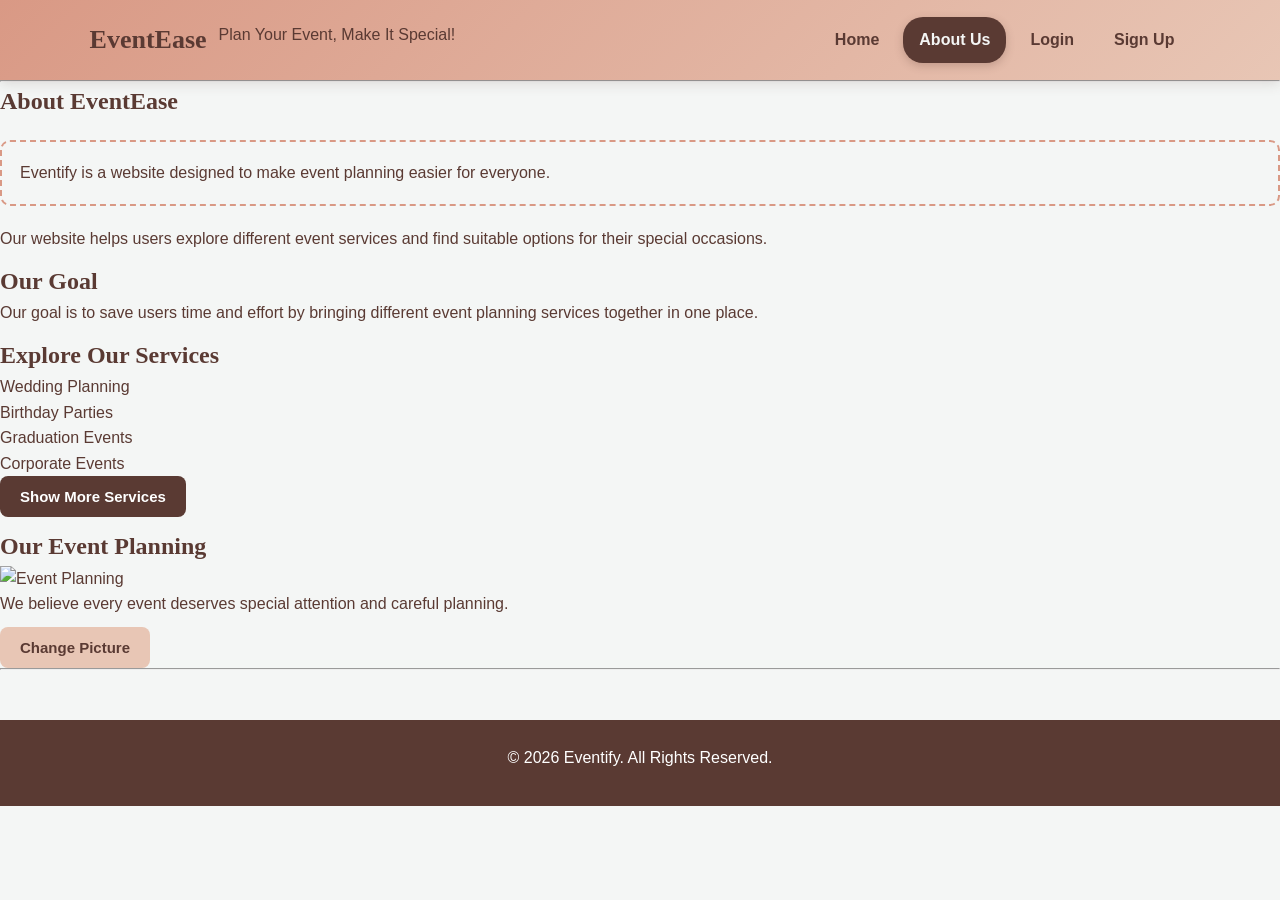
==== about.html @ 4040d326 "Add files via upload" ====
﻿
<!DOCTYPE html>
<html lang="en">
<head>
    <meta charset="UTF-8">
    <meta name="viewport" content="width=device-width, initial-scale=1.0">
    <title>About Us - EventEase</title>
    <link rel="stylesheet" href="style.css">
</head>

<body>

    <header class="main-header">
        <div class="logo-area">
            <h1>EventEase</h1>
            <p>Plan Your Event, Make It Special!</p>
        </div>

        <nav class="main-nav">
            <ul>
                <li><a href="index.html">Home</a></li>
                <li><a href="about.html" class="active">About Us</a></li>
                <li><a href="login.html">Login</a></li>
                <li><a href="signup.html">Sign Up</a></li>
            </ul>
        </nav>
    </header>

    <hr>

    <main>

        <section>
            <h2>About EventEase</h2>

            <p class="dynamic-box">
                Eventify is a website designed to make
                event planning easier for everyone.
            </p>

            <p>
                Our website helps users explore different
                event services and find suitable options
                for their special occasions.
            </p>
        </section>

        <section>
            <h2>Our Goal</h2>

            <p>
                Our goal is to save users time and effort
                by bringing different event planning
                services together in one place.
            </p>
        </section>

        <section>
            <h2>Explore Our Services</h2>

            <ul id="serviceList">
                <li>Wedding Planning</li>
                <li>Birthday Parties</li>
                <li>Graduation Events</li>
                <li>Corporate Events</li>
            </ul>

            <button class="btn primary-btn" onclick="showServices()">
                Show More Services
            </button>

            <p id="serviceMessage"></p>
        </section>

        <section>
            <h2>Our Event Planning</h2>

            <img id="aboutImage"
                 src="images/about.jpg"
                 alt="Event Planning"
                 width="500">

            <p id="dynamicText">
                We believe every event deserves
                special attention and careful planning.
            </p>

            <button class="btn secondary-btn" onclick="changePicture()">
                Change Picture
            </button>
        </section>

    </main>

    <hr>

    <footer class="main-footer">
        <p>© 2026 Eventify. All Rights Reserved.</p>
    </footer>

    <script src="script.js"></script>

</body>
</html>
---- style.css ----
/* =========================================================
   EVENTEASE STORE
   Main External CSS
   ========================================================= */


/* =========================================================
   1. GENERAL PAGE SETTINGS
   ========================================================= */

* {
    box-sizing: border-box;
    margin: 0;
    padding: 0;
}


html {
    scroll-behavior: smooth;
}


body {
    font-family: Arial, Helvetica, sans-serif;
    background-color: #F4F6F5;
    color: #5A3A33;
    line-height: 1.6;
}


/* Anonymous/general element selectors */
h1,
h2,
h3,
h4 {
    font-family: Georgia, "Times New Roman", serif;
}


p {
    margin-bottom: 10px;
}


a {
    text-decoration: none;
}


/* =========================================================
   2. HEADER
   ========================================================= */

.main-header {
    width: 100%;
    min-height: 80px;
    background: linear-gradient(135deg, #D99985, #E8C6B5);
    color: #5A3A33;
    display: flex;
    justify-content: space-between;
    align-items: center;
    padding: 12px 7%;
    /* Shadow effect */
    box-shadow: 0 4px 12px rgba(90, 58, 51, 0.15);
    /* Layering */
    position: relative;
    z-index: 100;
}


.logo-area {
    display: flex;
    align-items: center;
    gap: 12px;
}


    .logo-area h1 {
        font-size: 26px;
    }


.logo {
    width: 60px;
    height: 60px;
}


/* =========================================================
   3. NAVIGATION MENU
   ========================================================= */

.main-nav ul {
    list-style: none;
    display: flex;
    gap: 8px;
}


.main-nav li {
    display: inline-block;
}


.main-nav a {
    display: block;
    color: #5A3A33;
    padding: 10px 16px;
    border-radius: 20px;
    font-weight: bold;
    transition: all 0.3s ease;
}


    .main-nav a:hover {
        background-color: #F4F6F5;
        color: #5A3A33;
        transform: translateY(-2px);
    }


    .main-nav a.active {
        background-color: #5A3A33;
        color: #F4F6F5;
        box-shadow: 0 3px 8px rgba(90, 58, 51, 0.25);
    }


/* =========================================================
   4. PAGE BANNER
   ========================================================= */

.page-banner {
    min-height: 260px;
    position: relative;
    display: flex;
    align-items: center;
    justify-content: center;
    text-align: center;
    color: #5A3A33;
    overflow: hidden;
}


/* Layering using z-index */

.banner-overlay {
    position: absolute;
    top: 0;
    left: 0;
    width: 100%;
    height: 100%;
    background-color: rgba(232, 198, 181, 0.72);
    z-index: 1;
}


.banner-content {
    position: relative;
    z-index: 2;
    max-width: 800px;
    padding: 30px;
}


    .banner-content h2 {
        font-size: 38px;
        margin-bottom: 10px;
        text-shadow: 2px 2px 5px rgba(90, 58, 51, 0.20);
    }


    .banner-content p {
        font-size: 18px;
    }


/* =========================================================
   5. SIGNUP PAGE LAYOUT
   ========================================================= */

.signup-container {
    width: 90%;
    max-width: 1200px;
    margin: 50px auto;
    display: grid;
    grid-template-columns: minmax(0, 2fr) minmax(280px, 1fr);
    gap: 30px;
    align-items: start;
}


/* =========================================================
   6. SIGNUP CARD
   ========================================================= */

.signup-card {
    background-color: #FFFFFF;
    padding: 35px;
    border: 1px solid #E8C6B5;
    border-radius: 15px;
    /* Shadow requirement */
    box-shadow: 0 8px 25px rgba(90, 58, 51, 0.10);
}


.signup-intro h2 {
    color: #5A3A33;
    font-size: 32px;
    margin-bottom: 12px;
}


.signup-intro {
    color: #796E54;
}


/* =========================================================
   7. FORM
   ========================================================= */

.form-group {
    margin-bottom: 20px;
}


    .form-group label {
        display: block;
        font-weight: bold;
        margin-bottom: 7px;
        color: #796E54;
    }


    .form-group input,
    .form-group select {
        width: 100%;
        padding: 13px;
        border: 2px solid #E8C6B5;
        border-radius: 8px;
        font-size: 15px;
        background-color: #F4F6F5;
        transition: border-color 0.3s, box-shadow 0.3s;
    }


        .form-group input:focus,
        .form-group select:focus {
            outline: none;
            border-color: #D99985;
            box-shadow: 0 0 0 3px rgba(217, 153, 133, 0.15);
        }


/* =========================================================
   8. FIELDSET
   ========================================================= */

fieldset {
    border: 2px solid #E8C6B5;
    border-radius: 10px;
    padding: 20px;
    margin-bottom: 20px;
    background-color: #F4F6F5;
}


legend {
    padding: 0 8px;
    font-weight: bold;
    color: #5A3A33;
}


.checkbox-label {
    display: block;
    margin: 10px 0;
    cursor: pointer;
}


    .checkbox-label input {
        margin-right: 8px;
        accent-color: #796E54;
    }


/* =========================================================
   9. TERMS BOX
   ========================================================= */

.terms-box {
    padding: 15px;
    margin: 20px 0;
    background-color: #E8C6B5;
    border-left: 5px solid #D99985;
    border-radius: 6px;
}


/* =========================================================
   10. ERROR MESSAGES
   ========================================================= */

.error-message {
    display: block;
    min-height: 18px;
    margin-top: 4px;
    color: #5A3A33;
    font-size: 13px;
}


.input-error {
    border-color: #D99985 !important;
    background-color: #F4F6F5 !important;
}


.input-success {
    border-color: #796E54 !important;
    background-color: #F4F6F5 !important;
}


/* =========================================================
   11. PASSWORD STRENGTH
   ========================================================= */

.password-strength {
    margin-top: 6px;
    font-size: 13px;
    font-weight: bold;
}


.password-weak {
    color: #5A3A33;
}


.password-medium {
    color: #D99985;
}


.password-strong {
    color: #796E54;
}


/* =========================================================
   12. DYNAMIC BOX
   ========================================================= */

.dynamic-box {
    padding: 18px;
    margin: 20px 0;
    border: 2px dashed #D99985;
    border-radius: 10px;
    background-color: #F4F6F5;
    color: #5A3A33;
    min-height: 55px;
    transition: all 0.3s ease;
}


    .dynamic-box.highlight {
        transform: scale(1.01);
        box-shadow: 0 5px 15px rgba(90, 58, 51, 0.12);
    }


/* =========================================================
   13. BUTTONS
   ========================================================= */

.btn {
    border: none;
    border-radius: 8px;
    padding: 12px 20px;
    font-size: 15px;
    font-weight: bold;
    cursor: pointer;
    margin-right: 8px;
    transition: all 0.3s ease;
}


.primary-btn {
    background-color: #5A3A33;
    color: #FFFFFF;
}


    .primary-btn:hover {
        background-color: #796E54;
        transform: translateY(-2px);
        box-shadow: 0 5px 12px rgba(90, 58, 51, 0.20);
    }


.secondary-btn {
    background-color: #E8C6B5;
    color: #5A3A33;
}


    .secondary-btn:hover {
        background-color: #D99985;
    }


/* =========================================================
   14. SIDE CARD
   ========================================================= */

.signup-side-card {
    background-color: #FFFFFF;
    padding: 25px;
    border-radius: 15px;
    border: 1px solid #E8C6B5;
    box-shadow: 0 8px 25px rgba(90, 58, 51, 0.10);
    position: sticky;
    top: 20px;
}


    .signup-side-card h3 {
        color: #5A3A33;
        margin-bottom: 15px;
    }


.benefits-list {
    padding-left: 20px;
    margin-bottom: 20px;
}


    .benefits-list li {
        margin-bottom: 10px;
    }


.tip-box {
    background-color: #E8C6B5;
    border-left: 5px solid #D99985;
    padding: 15px;
    border-radius: 5px;
}


/* =========================================================
   15. FOOTER
   ========================================================= */

.main-footer {
    background-color: #5A3A33;
    color: #FFFFFF;
    text-align: center;
    padding: 25px;
    margin-top: 50px;
}


    .main-footer a {
        color: #E8C6B5;
        font-weight: bold;
    }


        .main-footer a:hover {
            text-decoration: underline;
        }


/* =========================================================
   16. RESPONSIVE DESIGN
   ========================================================= */

@media screen and (max-width: 850px) {

    .main-header {
        flex-direction: column;
        gap: 15px;
    }


    .main-nav ul {
        flex-wrap: wrap;
        justify-content: center;
    }


    .signup-container {
        grid-template-columns: 1fr;
    }


    .signup-side-card {
        position: static;
    }
}


@media screen and (max-width: 500px) {

    .main-nav a {
        padding: 8px 10px;
        font-size: 14px;
    }


    .signup-card {
        padding: 20px;
    }


    .banner-content h2 {
        font-size: 28px;
    }


    .btn {
        width: 100%;
        margin: 5px 0;
    }
}
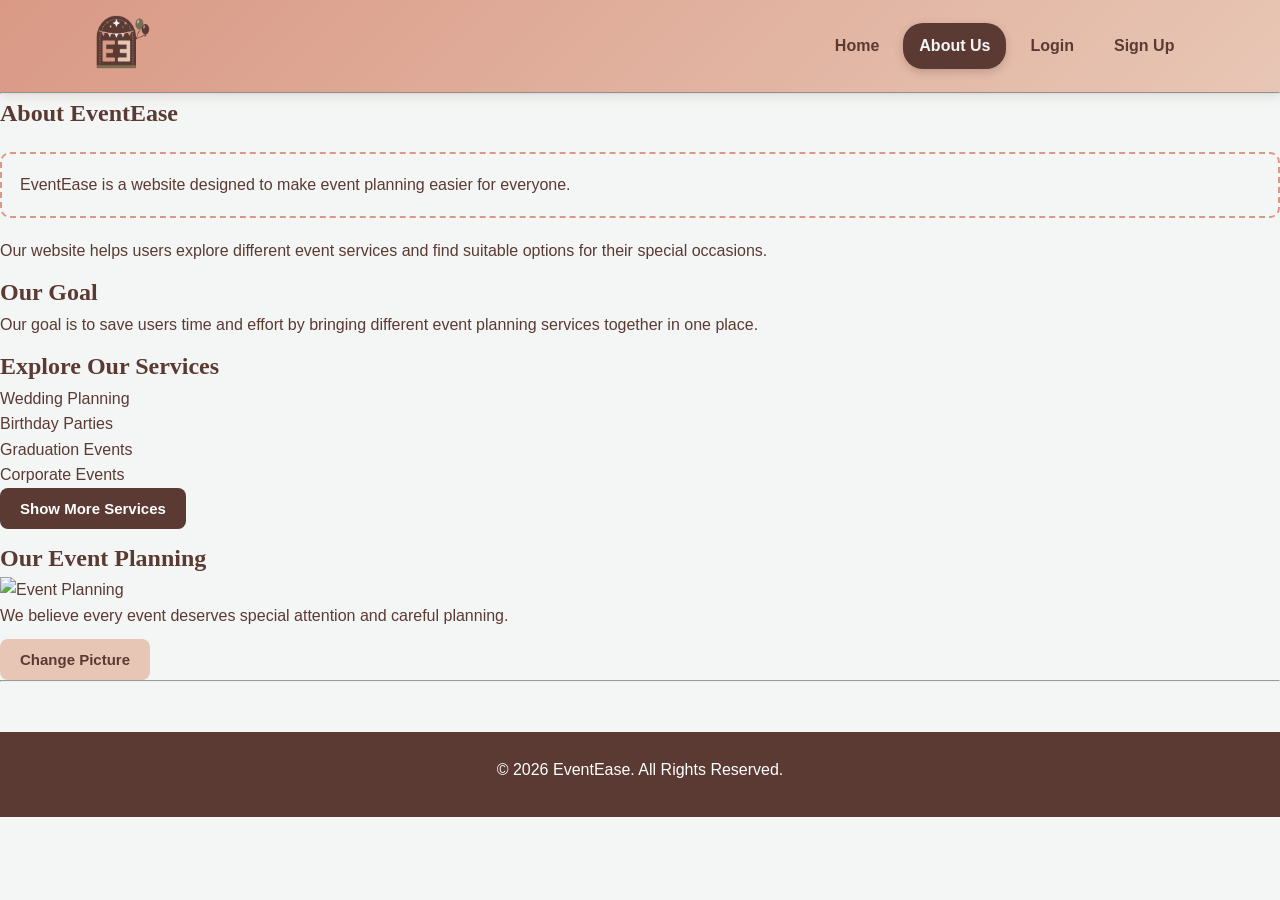
==== commit 685c88f8: "Edits" ====
--- a/about.html
+++ b/about.html
@@ -12,8 +12,11 @@
 
     <header class="main-header">
         <div class="logo-area">
-            <h1>EventEase</h1>
-            <p>Plan Your Event, Make It Special!</p>
+            <a href="index.html">
+                <img src="images/logo.png"
+                     alt="EventEase Store Logo"
+                     class="logo">
+            </a>
         </div>
 
         <nav class="main-nav">
@@ -34,7 +37,7 @@
             <h2>About EventEase</h2>
 
             <p class="dynamic-box">
-                Eventify is a website designed to make
+                EventEase is a website designed to make
                 event planning easier for everyone.
             </p>
 
@@ -95,7 +98,7 @@
     <hr>
 
     <footer class="main-footer">
-        <p>© 2026 Eventify. All Rights Reserved.</p>
+        <p>© 2026 EventEase. All Rights Reserved.</p>
     </footer>
 
     <script src="script.js"></script>
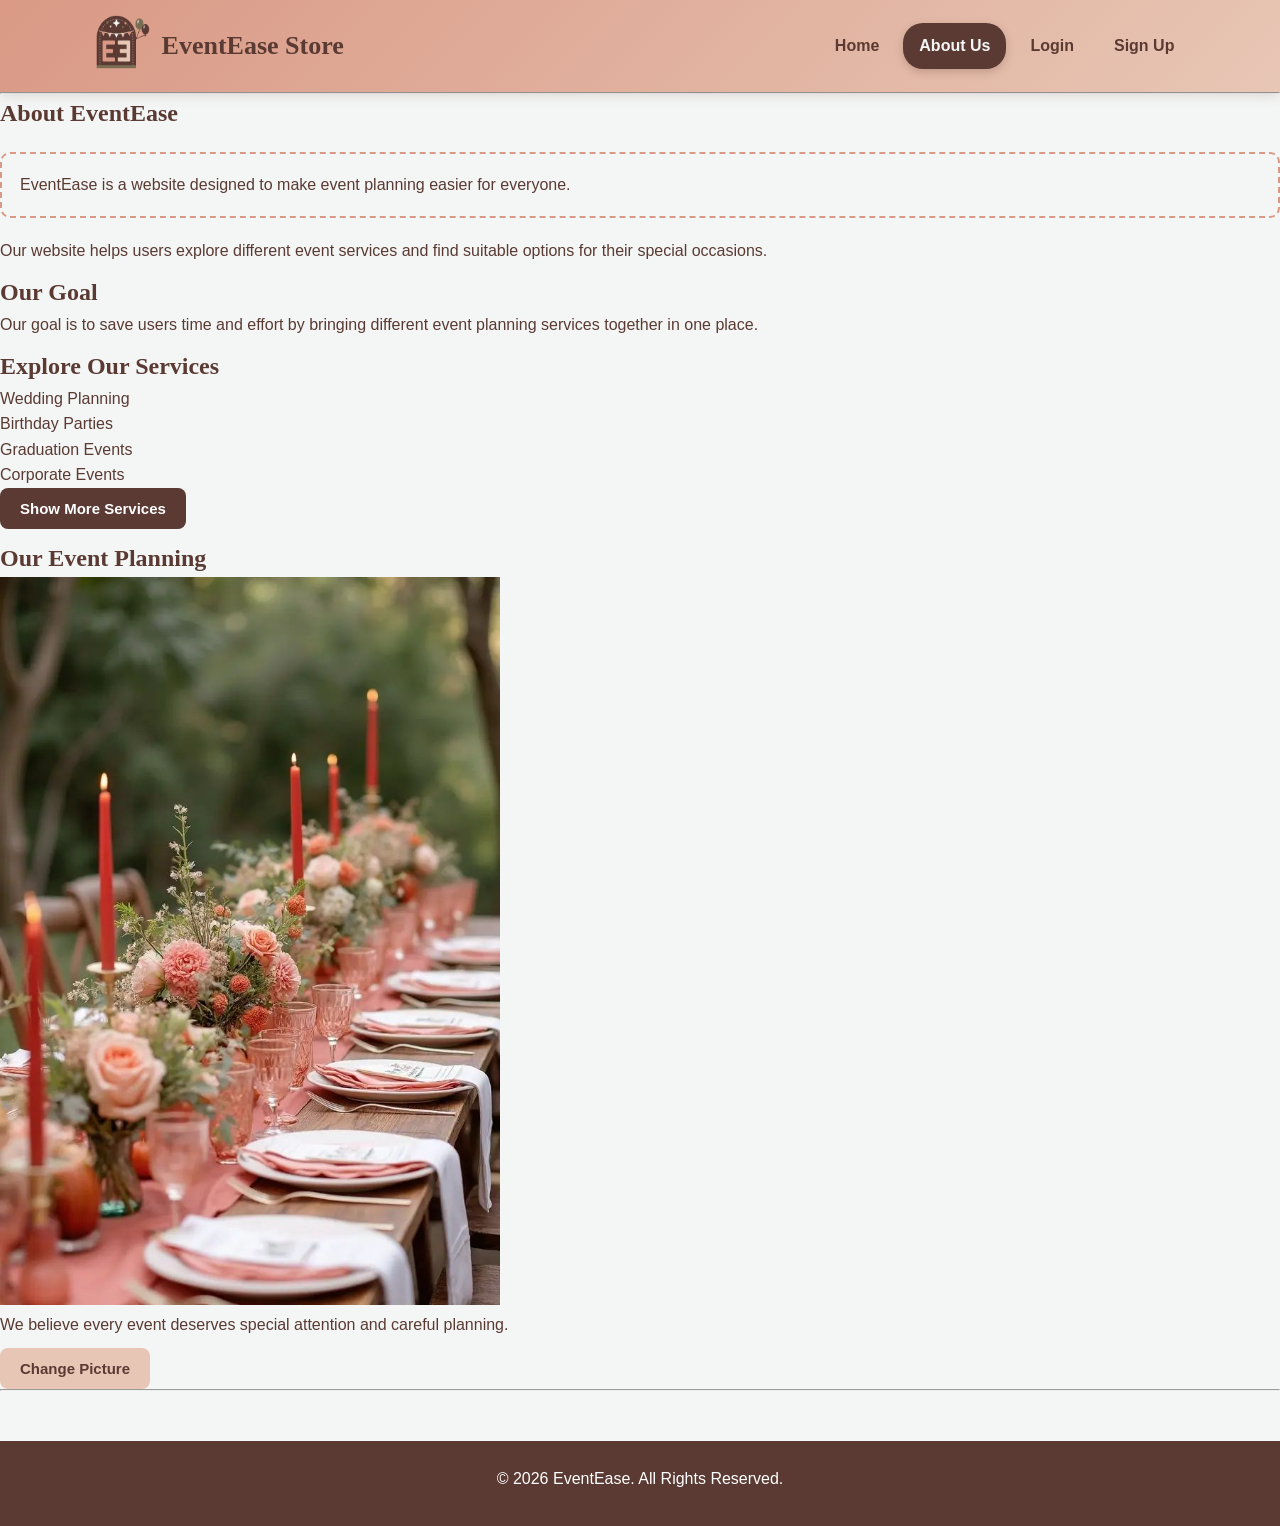
==== commit c2e8ab2e: "Edited images" ====
--- a/about.html
+++ b/about.html
@@ -17,6 +17,7 @@
                      alt="EventEase Store Logo"
                      class="logo">
             </a>
+            <h1>EventEase Store</h1>
         </div>
 
         <nav class="main-nav">
